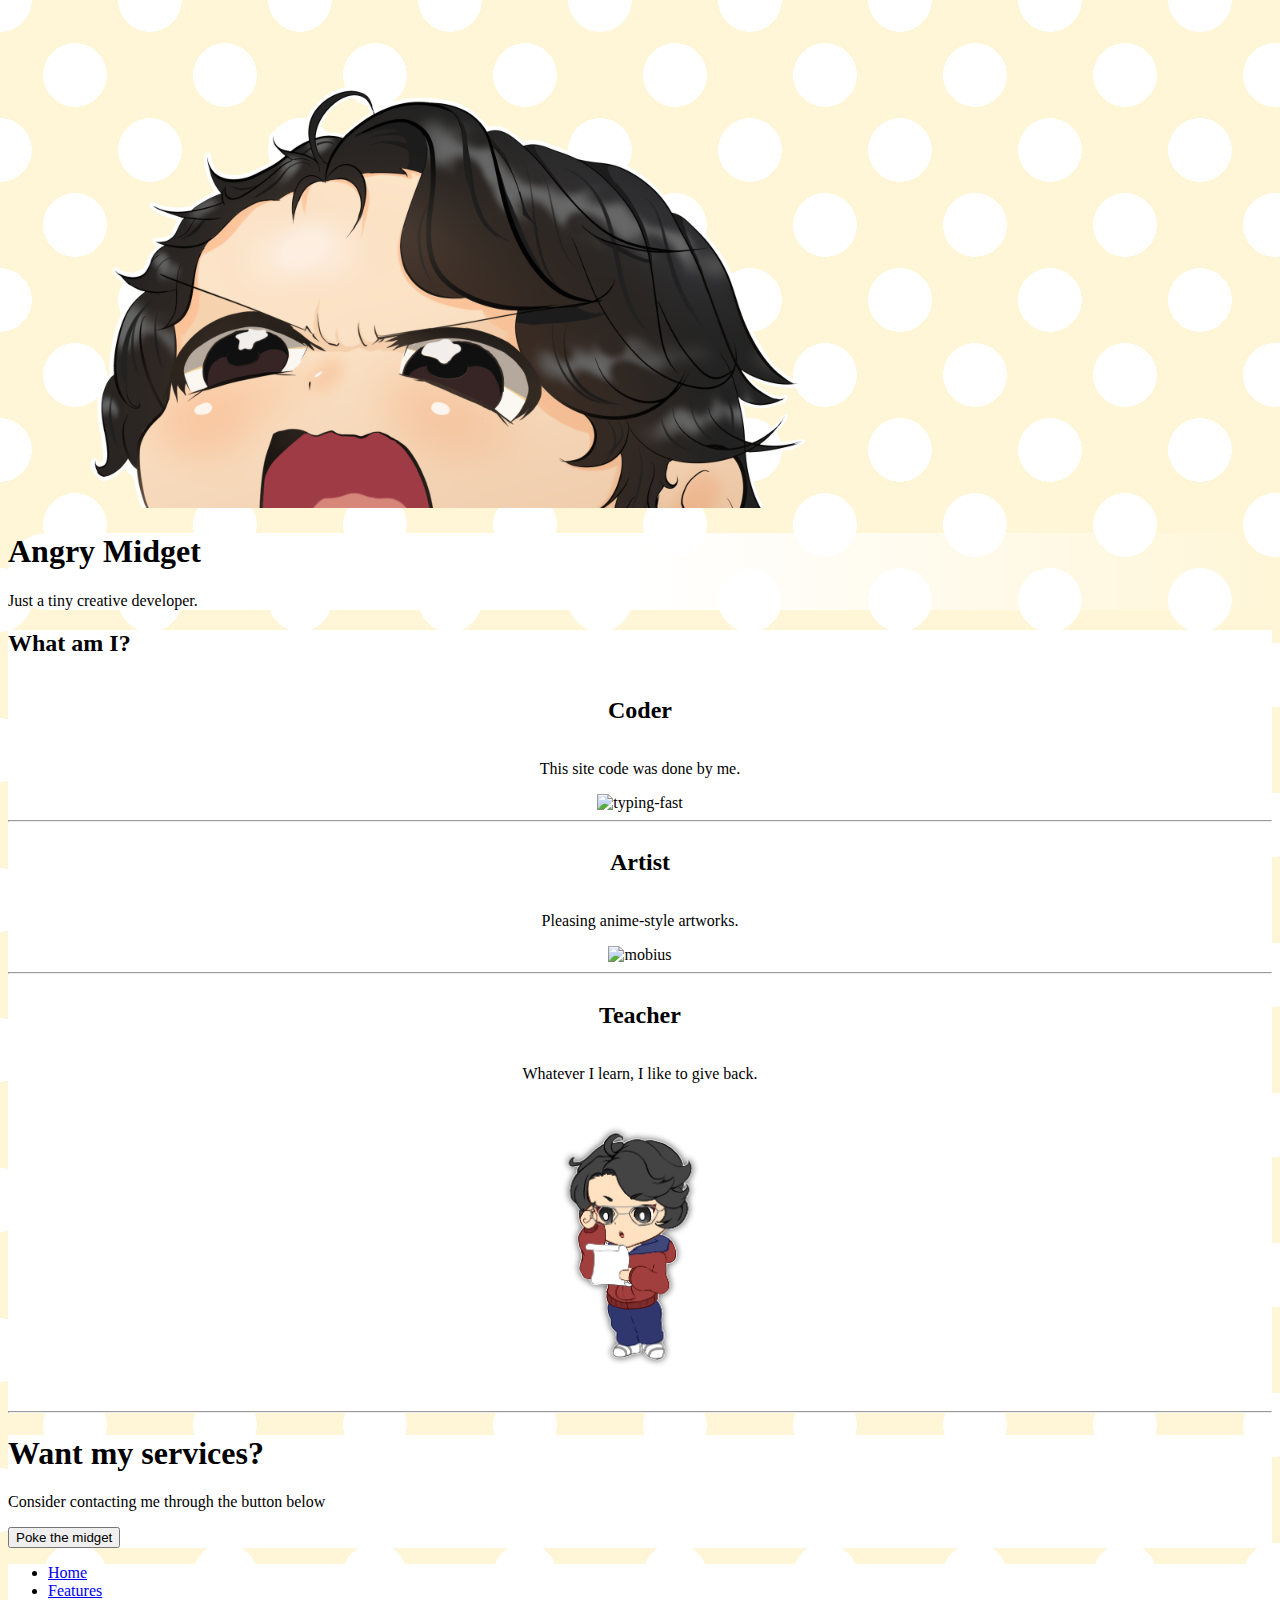
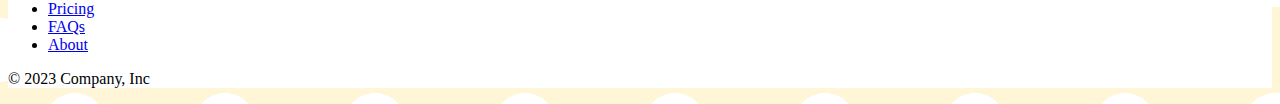
==== index.html @ 8ffb0e9c "Add files via upload" ====
<!DOCTYPE html>
<html lang="en">
<head>
    <meta charset="UTF-8">
    <meta name="viewport" content="width=device-width, initial-scale=1.0">
    <title>Angry Midget</title>
    <link href="https://cdn.jsdelivr.net/npm/bootstrap@5.3.0/dist/css/bootstrap.min.css" rel="stylesheet" integrity="sha384-9ndCyUaIbzAi2FUVXJi0CjmCapSmO7SnpJef0486qhLnuZ2cdeRhO02iuK6FUUVM" crossorigin="anonymous">
    <link rel="stylesheet" href="./css/style.css">
</head>
<body>
    <!-- hero section -->
    <section id="section1" class="section1">
        <div class="container col-xxl-8 px-4 pt-5">
            <div class="row flex-lg-row-reverse align-items-center g-5 pt-5">
              <div class="col-10 col-sm-8 col-lg-8">
                <img src="./img/Angry Midget Noises2.png" class="d-block mx-lg-auto img-fluid" alt="Angry Midget Cover" loading="lazy">
              </div>
              <div class="col-lg-4 hero-text py-5 px-4">
                <h1 class="display-5 fw-bold text-body-emphasis lh-1 mb-3">Angry Midget</h1>
                <p class="lead">Just a tiny creative developer.</p>
              </div>
            </div>
          </div>
    </section>

    <!-- skills section -->
    <section id="section2" class="section2">
        <main>
            <!-- Marketing messaging and featurettes
            ================================================== -->
            <!-- Wrap the rest of the page in another container to center all the content. -->
                
            <div class="container marketing">
              <!-- START THE FEATURETTES -->
              <h2 class="pb-2 border-bottom pt-5">What am I?</h2>
          
              <div class="row featurette">
                <div class="col-md-7 order-md-2 skill-text-container">
                  <h2 class="featurette-heading fw-normal lh-1">Coder</h2>
                  <p class="lead">This site code was done by me.</p>
                </div>
                <div class="col-md-5 order-md-1 skill-image-container">
                    <div class="image-box">
                        <img src="https://media.tenor.com/tzFw_oW3F8wAAAAC/typing-fast.gif" alt="typing-fast">
                    </div>
                </div>
              </div>
          
              <hr class="featurette-divider">
          
              <div class="row featurette">
                <div class="col-md-7 skill-text-container">
                  <h2 class="featurette-heading fw-normal lh-1">Artist</h2>
                  <p class="lead">Pleasing anime-style artworks.</p>
                </div>
                <div class="col-md-5 skill-image-container">
                  <div class="image-box">
                    <img src="./img/obi_doc.png" alt="mobius">
                  </div>
                </div>
              </div>
          
              <hr class="featurette-divider">

              <div class="row featurette">
                <div class="col-md-7 order-md-2 skill-text-container">
                  <h2 class="featurette-heading fw-normal lh-1">Teacher</h2>
                  <p class="lead">Whatever I learn, I like to give back.</p>
                </div>
                <div class="col-md-5 order-md-1 skill-image-container">
                    <div class="image-box">
                        <img src="./img/00_08_lookAtPaper.png" alt="glasses">
                    </div>
                </div>
              </div>
          
              <hr class="featurette-divider mt-5 mb-0">
              <!-- /END THE FEATURETTES -->
            </div>
          </main>

    </section>
    <!-- Contact Me -->
    <section class="section3" id="section3">
        <div class="container py-5">
            <div class="p-5 text-center bg-body-tertiary rounded-3">
              <h1 class="text-body-emphasis">Want my services?</h1>
              <p class="lead">
                Consider contacting me through the button below
              </p>
              <button class="btn btn-warning px-5 mb-5" type="button">
                Poke the midget
              </button>
            </div>
        </div>
    </section>

    <!-- footer -->
    <section class="section4">
        <div class="container">
            <footer class="py-3 border-top">
              <ul class="nav justify-content-center border-bottom pb-3 mb-3">
                <li class="nav-item"><a href="#" class="nav-link px-2 text-body-secondary">Home</a></li>
                <li class="nav-item"><a href="#" class="nav-link px-2 text-body-secondary">Features</a></li>
                <li class="nav-item"><a href="#" class="nav-link px-2 text-body-secondary">Pricing</a></li>
                <li class="nav-item"><a href="#" class="nav-link px-2 text-body-secondary">FAQs</a></li>
                <li class="nav-item"><a href="#" class="nav-link px-2 text-body-secondary">About</a></li>
              </ul>
              <p class="text-center text-body-secondary">© 2023 Company, Inc</p>
            </footer>
          </div>
    </section>

    <script src="https://cdn.jsdelivr.net/npm/bootstrap@5.3.0/dist/js/bootstrap.bundle.min.js" integrity="sha384-geWF76RCwLtnZ8qwWowPQNguL3RmwHVBC9FhGdlKrxdiJJigb/j/68SIy3Te4Bkz" crossorigin="anonymous"></script>
</body>
</html>
---- css/style.css ----
body {
    background-color: #fff6d8;
    background-image: 
        radial-gradient(rgb(255, 255, 255) 30%, transparent 30%),
        radial-gradient(rgb(255, 255, 255) 30%, transparent 30%);
    background-position: 0px 0px, 75px 75px;
    background-size: 150px 150px;
}

.skill-image-container {
    display: flex;
    justify-content: center;
}

.section2 > main > .container, .section3 > .container, .section4 > .container{
    background-color: white;
}

.hero-text {
    background-image:
        linear-gradient(90deg, white 50%, transparent 100%);
    border-radius: 5rem 0 0 5rem;
}


.image-box > * {
    height: 300px;
    width: 300px;
    /* background-color: aquamarine; */
    object-fit: cover;
}

.skill-text-container {
    display: flex;
    flex-direction: column;
    justify-content: center;
    align-items: center;
    /* padding-left: 20px; */
}

.d-block {
    height: 500px;
    width: 800px;
    /* background-color: aqua; */
    object-fit: cover;
    object-position: 20% 70%;
}
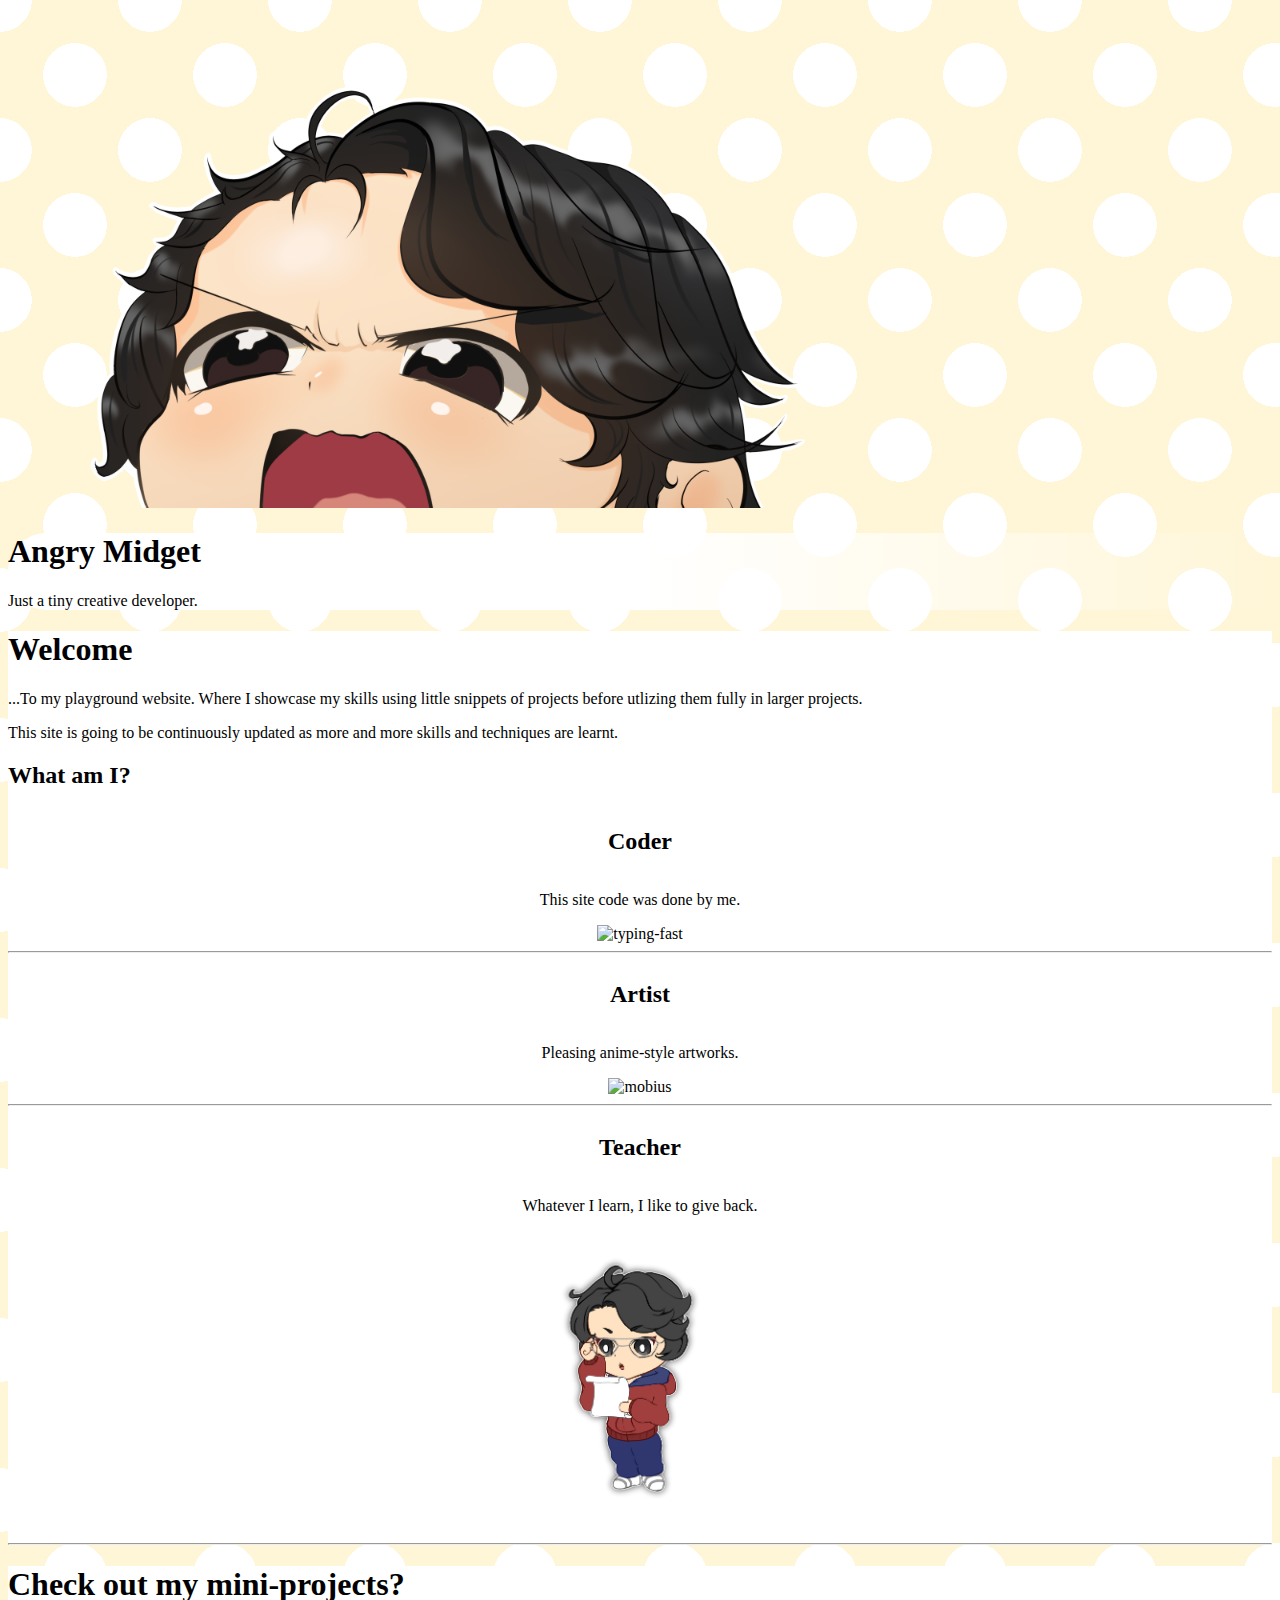
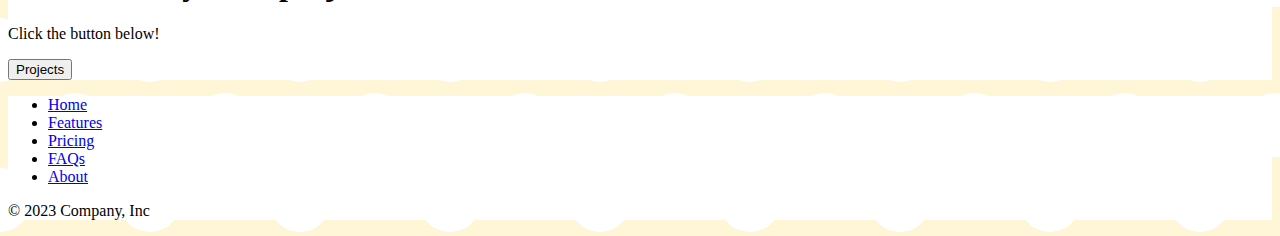
==== commit 5db46daf: "added projects" ====
--- a/index.html
+++ b/index.html
@@ -29,9 +29,23 @@
             <!-- Marketing messaging and featurettes
             ================================================== -->
             <!-- Wrap the rest of the page in another container to center all the content. -->
-                
+
+            
             <div class="container marketing">
               <!-- START THE FEATURETTES -->
+              <div class="d-flex flex-column">
+                <div class="d-flex centerd-flex justify-content-center">
+                  <h1 class="p-4">Welcome</h1>
+                </div>
+                <div class="d-flex centerd-flex justify-content-center">
+                  <p class="">...To my playground website. Where I showcase my skills using little snippets of projects before utlizing them fully in larger projects.</p>
+                </div>
+                <div class="d-flex centerd-flex justify-content-center">
+                  <p class="">This site is going to be continuously updated as more and more skills and techniques are learnt.</p>
+                </div>
+              </div>
+
+
               <h2 class="pb-2 border-bottom pt-5">What am I?</h2>
           
               <div class="row featurette">
@@ -84,12 +98,12 @@
     <section class="section3" id="section3">
         <div class="container py-5">
             <div class="p-5 text-center bg-body-tertiary rounded-3">
-              <h1 class="text-body-emphasis">Want my services?</h1>
+              <h1 class="text-body-emphasis">Check out my mini-projects?</h1>
               <p class="lead">
-                Consider contacting me through the button below
+                Click the button below!
               </p>
-              <button class="btn btn-warning px-5 mb-5" type="button">
-                Poke the midget
+              <button class="btn btn-warning px-5 mb-5" type="button" href="projects.html">
+                Projects
               </button>
             </div>
         </div>
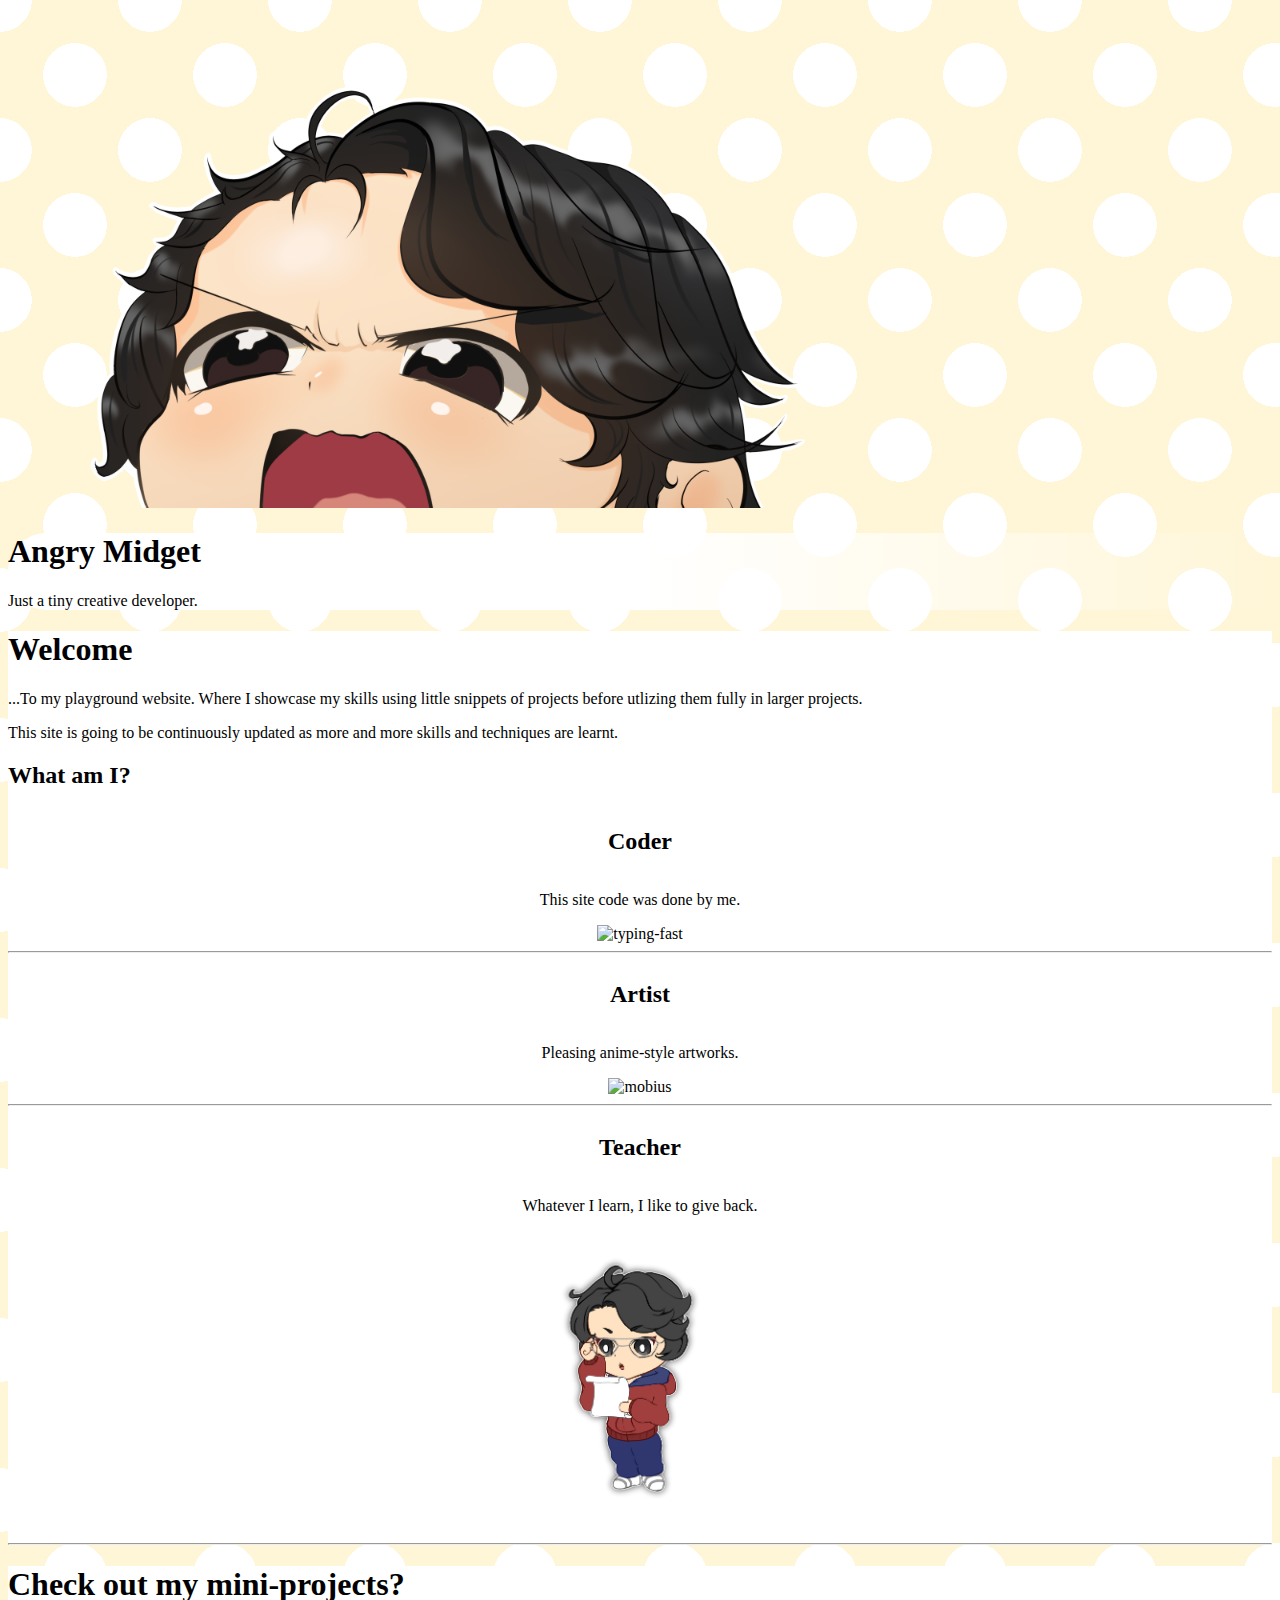
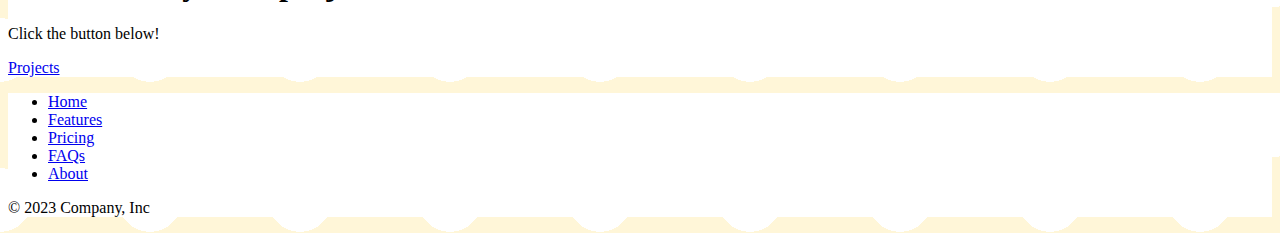
==== commit d8b59da1: "Update index.html" ====
--- a/index.html
+++ b/index.html
@@ -102,9 +102,11 @@
               <p class="lead">
                 Click the button below!
               </p>
-              <button class="btn btn-warning px-5 mb-5" type="button" href="projects.html">
-                Projects
-              </button>
+              <!-- <button class="btn btn-warning px-5 mb-5" type="button">
+                <a class="projects-button-text" href="projects.html">Projects</a>
+              </button> -->
+              <a class="btn btn-warning px-5 mb-5" href="projects.html">Projects</a>
+              
             </div>
         </div>
     </section>
--- a/css/style.css
+++ b/css/style.css
@@ -44,4 +44,9 @@
     /* background-color: aqua; */
     object-fit: cover;
     object-position: 20% 70%;
+}
+
+.projects-button-text {
+    text-decoration: none;
+    color: black;
 }